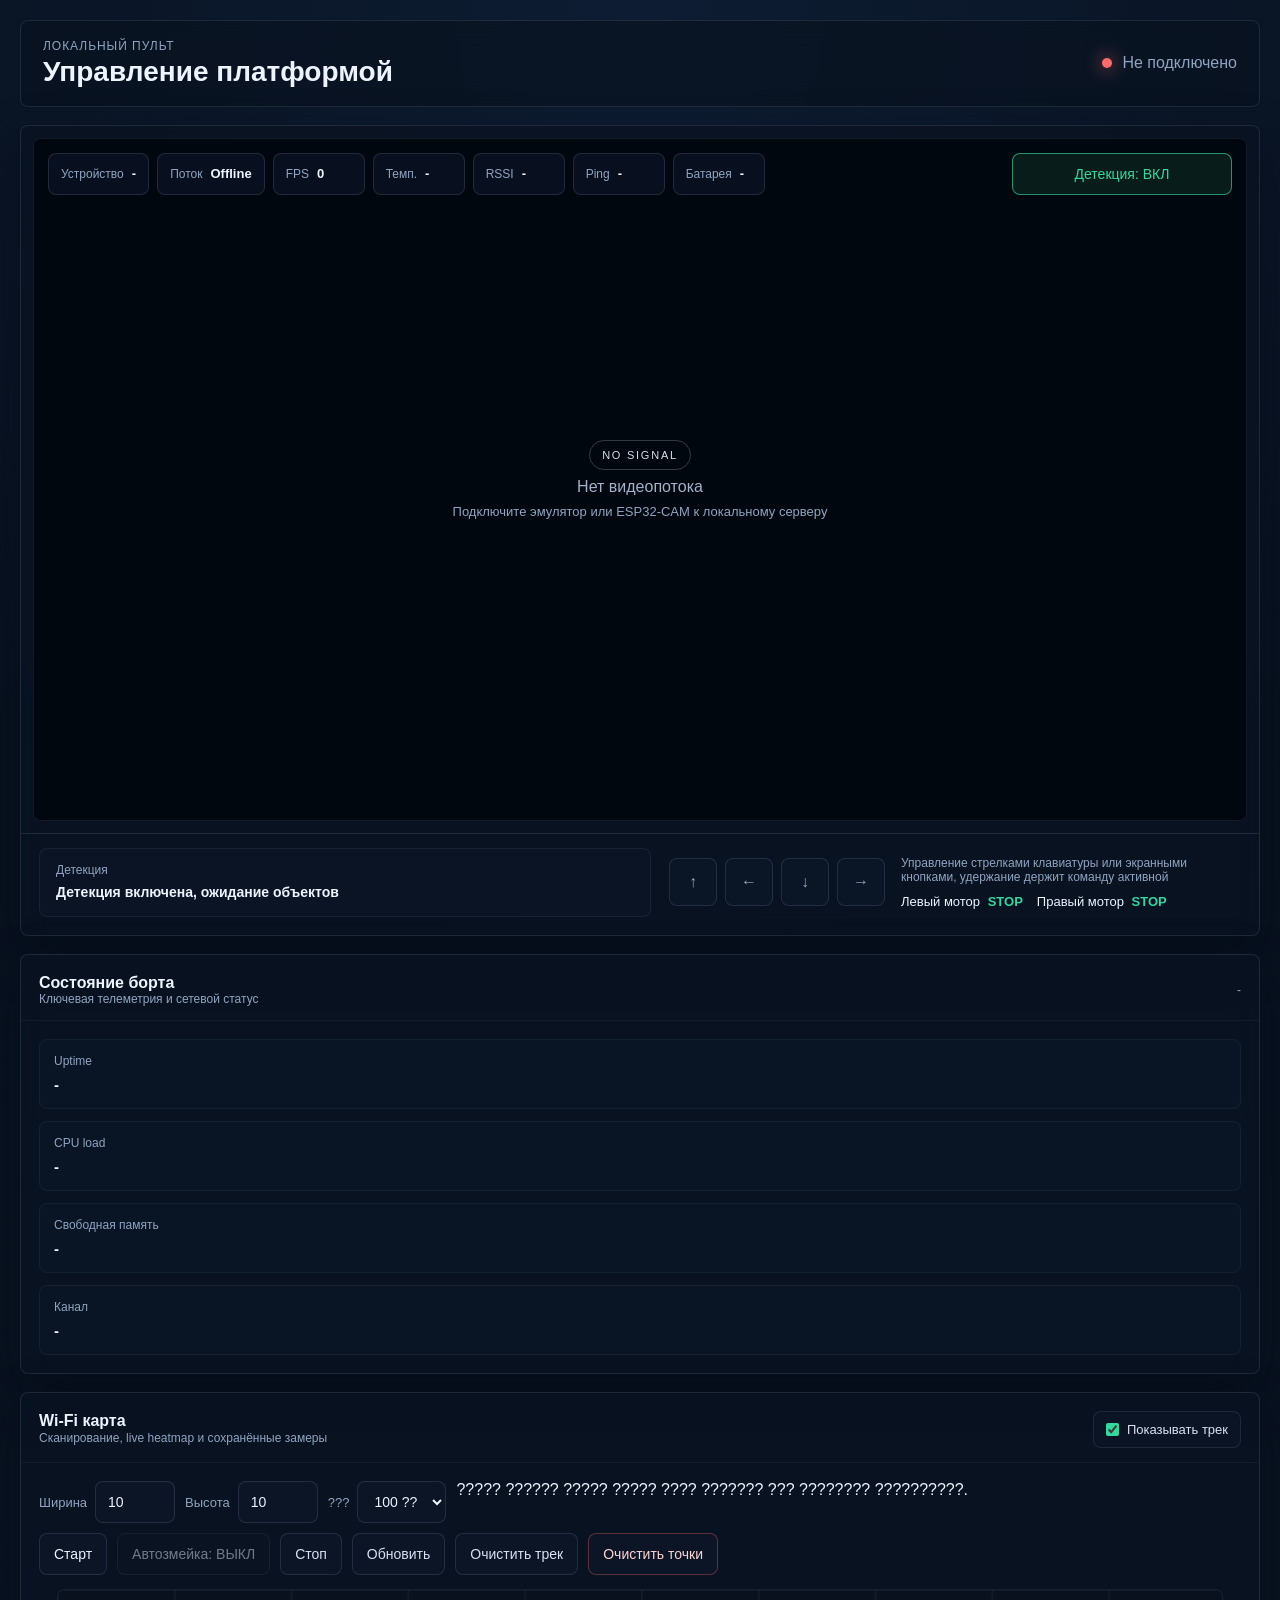
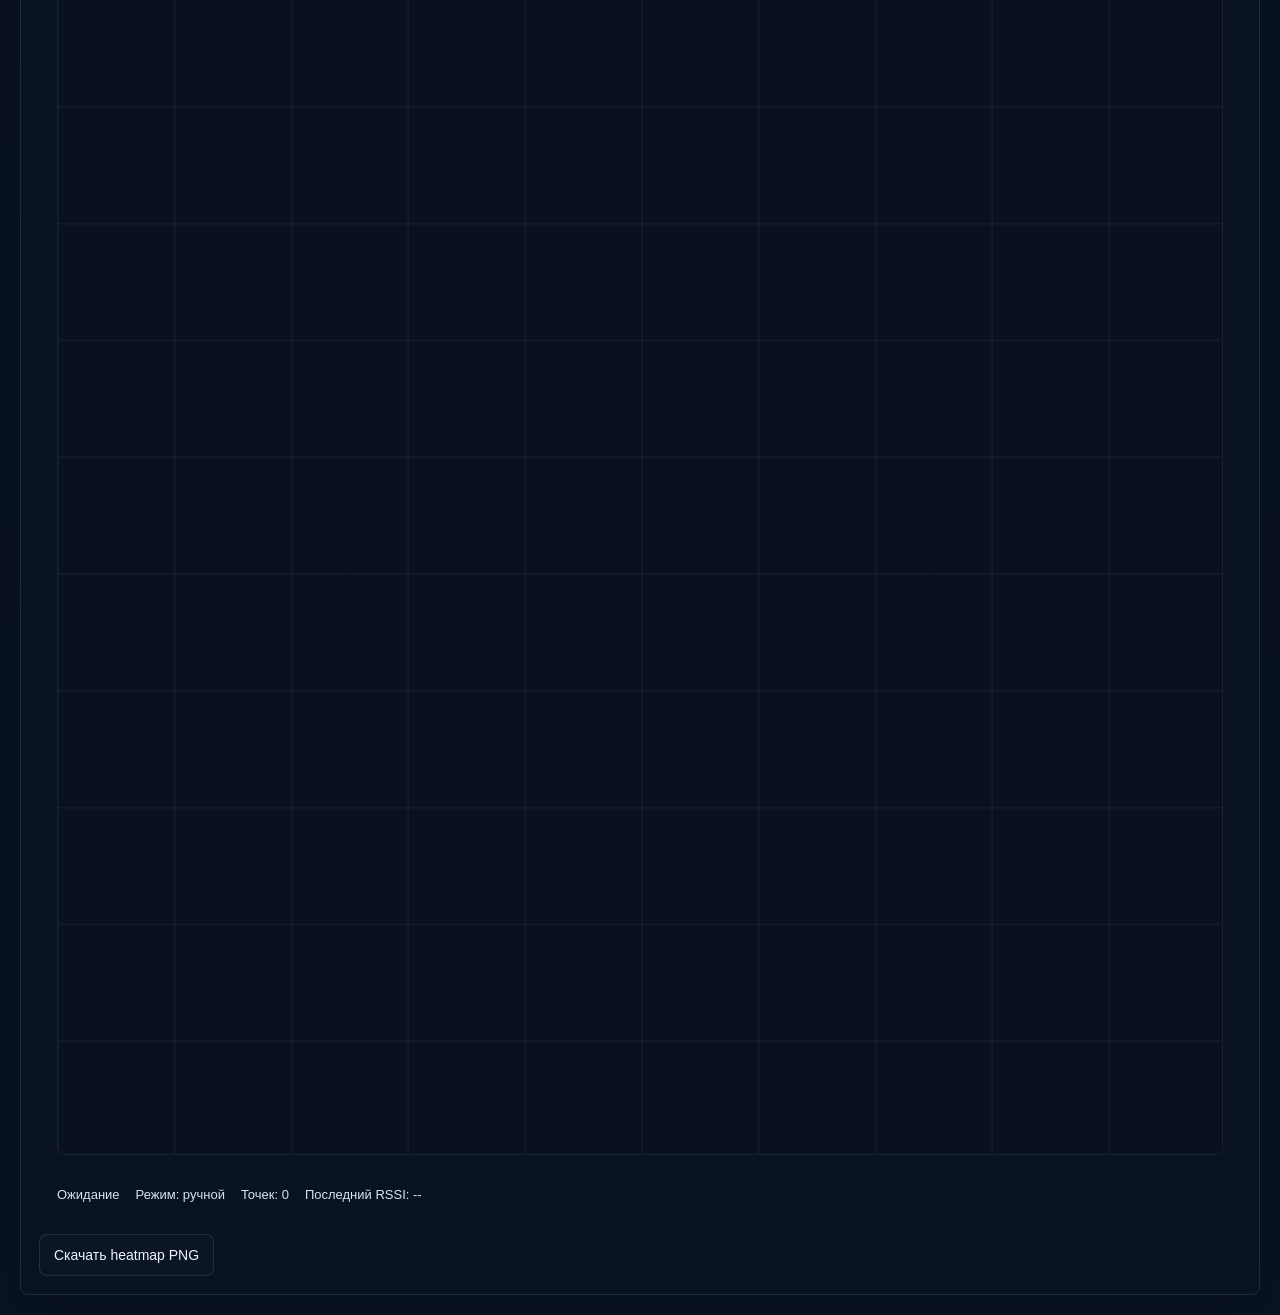
==== static/index.html @ f9275599 "redact wifi map" ====
﻿<!DOCTYPE html>
<html lang="ru">
<head>
    <meta charset="UTF-8">
    <meta name="viewport" content="width=device-width, initial-scale=1.0">
    <title>Управление платформой</title>
    <link rel="stylesheet" href="/static/css/style.css">
</head>
<body>
    <div class="container cockpit-layout">
        <header class="header">
            <div class="header-copy">
                <p class="eyebrow">Локальный пульт</p>
                <h1>Управление платформой</h1>
            </div>
            <div class="connection-status">
                <span id="status-indicator" class="status-dot offline"></span>
                <span id="status-text">Не подключено</span>
            </div>
        </header>

        <main class="dashboard">
            <section class="stage-panel">
                <div class="video-shell">
                    <div class="video-container">
                        <canvas id="video-canvas"></canvas>
                        <canvas id="detection-canvas"></canvas>

                        <div class="video-overlay top-overlay">
                            <div class="telemetry-strip">
                                <div class="telemetry-pill">
                                    <span class="pill-label">Устройство</span>
                                    <strong id="device-id">-</strong>
                                </div>
                                <div class="telemetry-pill">
                                    <span class="pill-label">Поток</span>
                                    <strong id="esp-status">Offline</strong>
                                </div>
                                <div class="telemetry-pill">
                                    <span class="pill-label">FPS</span>
                                    <strong id="fps">0</strong>
                                </div>
                                <div class="telemetry-pill">
                                    <span class="pill-label">Темп.</span>
                                    <strong id="temperature">-</strong>
                                </div>
                                <div class="telemetry-pill">
                                    <span class="pill-label">RSSI</span>
                                    <strong id="wifi-rssi">-</strong>
                                </div>
                                <div class="telemetry-pill">
                                    <span class="pill-label">Ping</span>
                                    <strong id="wifi-ping">-</strong>
                                </div>
                                <div class="telemetry-pill">
                                    <span class="pill-label">Батарея</span>
                                    <strong id="battery-level">-</strong>
                                </div>
                                
                            </div>

                            <div class="overlay-actions">
                                <button id="detection-toggle" class="control-btn control-btn-ghost active" onclick="toggleDetection()">
                                    Детекция: ВКЛ
                                </button>

                                
                            </div>
                        </div>

                        <div id="no-signal" class="no-signal">
                            <div class="no-signal-icon">NO SIGNAL</div>
                            <div>Нет видеопотока</div>
                            <div class="hint">Подключите эмулятор или ESP32-CAM к локальному серверу</div>
                        </div>
                    </div>
                </div>

                <div class="stage-footer">
                    <div class="stage-status">
                        <div class="status-block">
                            <span class="caption">Детекция</span>
                            <strong id="detection-summary">Детекция включена, ожидание объектов</strong>
                        </div>
                        
                    </div>

                    <div class="pilot-strip">
                        <div class="key-cluster" aria-label="Клавиши управления">
                            <button type="button" class="key-chip" data-key="arrowup" data-command="forward" aria-label="Вперёд">↑</button>
                            <button type="button" class="key-chip" data-key="arrowleft" data-command="left-forward" aria-label="Влево">←</button>
                            <button type="button" class="key-chip" data-key="arrowdown" data-command="backward" aria-label="Назад">↓</button>
                            <button type="button" class="key-chip" data-key="arrowright" data-command="right-forward" aria-label="Вправо">→</button>
                        </div>

                        <div class="pilot-meta">
                            <span class="hint-text">Управление стрелками клавиатуры или экранными кнопками, удержание держит команду активной</span>
                            <div class="motor-status-inline">
                                <span>Левый мотор <strong id="motor-left">STOP</strong></span>
                                <span>Правый мотор <strong id="motor-right">STOP</strong></span>
                            </div>
                        </div>
                    </div>
                </div>
            </section>

            <aside class="side-panel">
                <section class="info-card">
                    <div class="panel-header">
                        <div>
                            <h2>Состояние борта</h2>
                            <p class="panel-note">Ключевая телеметрия и сетевой статус</p>
                        </div>
                        <span class="stamp" id="created-at">-</span>
                    </div>

                    <div class="detail-grid">
                        <div class="detail-card">
                            <span class="detail-label">Uptime</span>
                            <strong id="uptime">-</strong>
                        </div>
                        <div class="detail-card">
                            <span class="detail-label">CPU load</span>
                            <strong id="cpu-load">-</strong>
                        </div>
                        <div class="detail-card">
                            <span class="detail-label">Свободная память</span>
                            <strong id="free-heap">-</strong>
                        </div>
                        <div class="detail-card">
                            <span class="detail-label">Канал</span>
                            <strong id="link-quality-copy">-</strong>
                        </div>
                    </div>
                </section>

                <section class="info-card wifi-card">
                    <div class="panel-header panel-header-stack">
                        <div>
                            <h2>Wi-Fi карта</h2>
                            <p class="panel-note">Сканирование, live heatmap и сохранённые замеры</p>
                        </div>
                        <label class="checkbox-chip">
                            <input type="checkbox" id="show-track-checkbox" checked>
                            <span>Показывать трек</span>
                        </label>
                    </div>

                    <div class="scan-toolbar">
                        <div class="toolbar-group">
                            <label>Ширина
                                <input type="number" id="scan-width" value="10" min="5" max="20">
                            </label>
                            <label>Высота
                                <input type="number" id="scan-height" value="10" min="5" max="20">
                            </label>
                            <label>???
                                <select id="scan-step" class="select-control compact-select">
                                    <option value="50">50 ??</option>
                                    <option value="100" selected>100 ??</option>
                                    <option value="150">150 ??</option>
                                    <option value="200">200 ??</option>
                                </select>
                            </label>
                            <div class="toolbar-hint">????? ?????? ????? ????? ???? ??????? ??? ???????? ??????????.</div>
                        <div class="toolbar-actions">
                            <button id="start-scan-btn" class="control-btn">Старт</button>
                            <button id="toggle-scan-autopilot-btn" class="control-btn control-btn-secondary">AUTO: OFF</button>
                            <button id="stop-scan-btn" class="control-btn control-btn-secondary">Стоп</button>
                            <button id="refresh-map-btn" class="control-btn control-btn-secondary">Обновить</button>
                            <button id="clear-track-btn" class="control-btn control-btn-secondary">Очистить трек</button>
                            <button id="clear-data-btn" class="control-btn control-btn-danger">Очистить точки</button>
                        </div>
                    </div>

                    <div class="heatmap-frame">
                        <canvas id="heatmap-canvas"></canvas>
                    </div>

                    <div class="scan-status">
                        <span id="scan-status-text">Ожидание</span>
                        <span id="scan-mode-text">Режим: ручной</span>
                        <span id="measurement-count">Точек: 0</span>
                        <span id="last-measurement">Последний RSSI: --</span>
                    </div>

                    <div class="download-row">
                        <button id="download-heatmap-btn" class="control-btn">Скачать heatmap PNG</button>
                    </div>
                </section>
            </aside>
        </main>
    </div>

    <script src="/static/js/app.js"></script>
</body>
</html>
---- static/css/style.css ----
﻿* {
    box-sizing: border-box;
    margin: 0;
    padding: 0;
}

:root {
    color-scheme: dark;
    --bg: #08111f;
    --panel: #0f1b2d;
    --panel-soft: rgba(15, 27, 45, 0.92);
    --panel-border: rgba(142, 163, 194, 0.16);
    --panel-strong: rgba(8, 16, 28, 0.92);
    --text: #edf3ff;
    --muted: #90a4c2;
    --accent: #35d7a0;
    --accent-soft: rgba(53, 215, 160, 0.16);
    --accent-strong: #1fb985;
    --warning: #ffb454;
    --danger: #ff6b6b;
    --shadow: 0 20px 50px rgba(3, 8, 18, 0.42);
}

body {
    min-height: 100vh;
    background:
        radial-gradient(circle at top, rgba(28, 62, 108, 0.25), transparent 32%),
        linear-gradient(180deg, #08111f 0%, #0a1422 100%);
    color: var(--text);
    font-family: Inter, Segoe UI, Roboto, Arial, sans-serif;
}

.container {
    width: min(1800px, 100%);
    margin: 0 auto;
    padding: 20px;
}

.cockpit-layout {
    display: flex;
    flex-direction: column;
    gap: 18px;
    min-height: 100vh;
}

.header {
    display: flex;
    align-items: center;
    justify-content: space-between;
    gap: 16px;
    padding: 18px 22px;
    background: rgba(9, 18, 33, 0.72);
    border: 1px solid var(--panel-border);
    border-radius: 8px;
    backdrop-filter: blur(12px);
}

.header-copy {
    display: flex;
    flex-direction: column;
    gap: 4px;
}

.eyebrow {
    font-size: 12px;
    letter-spacing: 0.08em;
    text-transform: uppercase;
    color: var(--muted);
}

.header h1 {
    font-size: 28px;
    line-height: 1.1;
    font-weight: 700;
}

.connection-status {
    display: flex;
    align-items: center;
    gap: 10px;
    color: var(--muted);
    white-space: nowrap;
}

.status-dot {
    width: 10px;
    height: 10px;
    border-radius: 999px;
    flex: 0 0 auto;
    box-shadow: 0 0 18px currentColor;
}

.status-dot.online {
    background: var(--accent);
    color: var(--accent);
}

.status-dot.offline {
    background: var(--danger);
    color: var(--danger);
}

.dashboard {
    display: grid;
    grid-template-columns: minmax(0, 1.8fr) minmax(360px, 460px);
    gap: 18px;
    flex: 1;
    min-height: 0;
}

.stage-panel,
.info-card {
    background: rgba(9, 18, 33, 0.78);
    border: 1px solid var(--panel-border);
    border-radius: 8px;
    box-shadow: var(--shadow);
    backdrop-filter: blur(10px);
}

.stage-panel {
    display: flex;
    flex-direction: column;
    overflow: hidden;
    min-height: 0;
}

.video-shell {
    padding: 12px;
    min-height: 0;
}

.video-container {
    position: relative;
    width: 100%;
    aspect-ratio: 16 / 9;
    min-height: 420px;
    border-radius: 8px;
    overflow: hidden;
    background: #02070f;
    border: 1px solid rgba(142, 163, 194, 0.12);
}

#video-canvas,
#detection-canvas {
    position: absolute;
    inset: 0;
    width: 100%;
    height: 100%;
    display: block;
}

#video-canvas {
    z-index: 1;
}

#detection-canvas {
    z-index: 2;
    pointer-events: none;
}

.video-overlay {
    position: absolute;
    inset: 0;
    z-index: 4;
    pointer-events: none;
}

.top-overlay {
    top: 0;
}

.telemetry-strip {
    position: absolute;
    top: 14px;
    left: 14px;
    right: min(170px, 16vw);
    display: flex;
    flex-wrap: wrap;
    gap: 8px;
    align-items: flex-start;
}

.telemetry-pill {
    display: inline-flex;
    align-items: center;
    gap: 8px;
    padding: 10px 12px;
    border-radius: 8px;
    background: rgba(9, 18, 33, 0.92);
    border: 1px solid rgba(142, 163, 194, 0.18);
    backdrop-filter: blur(10px);
    min-height: 42px;
    min-width: 92px;
}

.pill-label {
    font-size: 12px;
    color: var(--muted);
}

.telemetry-pill strong {
    font-size: 13px;
    line-height: 1;
}

 .overlay-actions {
    position: absolute;
    top: 14px;
    right: 14px;
    display: flex;
    flex-direction: column;
    align-items: stretch;
    gap: 8px;
    width: min(220px, 22vw);
    pointer-events: auto;
}

.control-btn,
.select-control,
input[type="text"],
input[type="number"] {
    min-height: 42px;
    border-radius: 8px;
    border: 1px solid rgba(142, 163, 194, 0.18);
    background: rgba(12, 23, 39, 0.94);
    color: var(--text);
    font-size: 14px;
    outline: none;
}

.control-btn {
    display: inline-flex;
    align-items: center;
    justify-content: center;
    padding: 0 14px;
    cursor: pointer;
    transition: background 0.18s ease, border-color 0.18s ease, color 0.18s ease, transform 0.18s ease;
}

.control-btn:hover,
.select-control:hover,
input[type="text"]:hover,
input[type="number"]:hover {
    border-color: rgba(142, 163, 194, 0.34);
}

.control-btn:hover {
    transform: translateY(-1px);
}

.control-btn:disabled {
    opacity: 0.5;
    cursor: not-allowed;
    transform: none;
}

.control-btn-ghost {
    background: rgba(7, 14, 27, 0.78);
}

.control-btn.active,
.control-btn:not(.control-btn-secondary):not(.control-btn-danger).is-active {
    border-color: rgba(53, 215, 160, 0.64);
    color: var(--accent);
    background: rgba(11, 36, 30, 0.78);
}

.control-btn-secondary {
    color: #d6e1f5;
}

.control-btn-danger {
    color: #ffd3d3;
    border-color: rgba(255, 107, 107, 0.32);
}

.select-control,
input[type="text"],
input[type="number"] {
    width: 100%;
    padding: 0 12px;
}

.compact-select {
    min-width: 110px;
}

.no-signal {
    position: absolute;
    inset: 0;
    z-index: 3;
    display: flex;
    flex-direction: column;
    align-items: center;
    justify-content: center;
    gap: 8px;
    color: #a4b1c9;
    text-align: center;
    background: rgba(2, 7, 15, 0.35);
}

.no-signal-icon {
    padding: 8px 12px;
    border-radius: 999px;
    border: 1px solid rgba(164, 177, 201, 0.3);
    color: #d8e0ef;
    font-size: 11px;
    letter-spacing: 0.16em;
}

.hint {
    color: var(--muted);
    font-size: 13px;
}

.stage-footer {
    display: grid;
    grid-template-columns: minmax(0, 1fr) auto;
    gap: 18px;
    padding: 14px 18px 18px;
    border-top: 1px solid var(--panel-border);
}

.stage-status {
    display: grid;
    grid-template-columns: minmax(0, 1fr);
    gap: 12px;
}

.status-block {
    padding: 14px 16px;
    border-radius: 8px;
    background: rgba(12, 23, 39, 0.78);
    border: 1px solid rgba(142, 163, 194, 0.1);
}

.caption {
    display: block;
    margin-bottom: 6px;
    font-size: 12px;
    color: var(--muted);
}

.status-block strong {
    font-size: 14px;
    line-height: 1.4;
}

.pilot-strip {
    display: flex;
    align-items: center;
    gap: 16px;
}

.key-cluster {
    display: grid;
    grid-template-columns: repeat(4, 48px);
    gap: 8px;
}

.key-chip {
    display: grid;
    place-items: center;
    width: 48px;
    height: 48px;
    padding: 0;
    border-radius: 8px;
    background: rgba(12, 23, 39, 0.88);
    border: 1px solid rgba(142, 163, 194, 0.18);
    color: var(--muted);
    font-size: 16px;
    font-weight: 700;
    cursor: pointer;
    appearance: none;
    transition: border-color 0.18s ease, color 0.18s ease, background 0.18s ease, transform 0.18s ease;
}

.key-chip.active {
    color: var(--text);
    border-color: rgba(53, 215, 160, 0.64);
    background: rgba(11, 36, 30, 0.88);
    transform: translateY(-1px);
}

.pilot-meta {
    display: flex;
    flex-direction: column;
    gap: 10px;
    max-width: 340px;
}

.hint-text,
.panel-note,
.stamp {
    font-size: 12px;
    color: var(--muted);
}

.motor-status-inline {
    display: flex;
    flex-wrap: wrap;
    gap: 14px;
    font-size: 13px;
}

.motor-status-inline strong {
    margin-left: 4px;
    color: var(--accent);
}

.motor-status-inline strong.active {
    color: #79b8ff;
}

.side-panel {
    display: flex;
    flex-direction: column;
    gap: 18px;
    min-height: 0;
}

.info-card {
    display: flex;
    flex-direction: column;
    overflow: hidden;
}

.panel-header {
    display: flex;
    align-items: center;
    justify-content: space-between;
    gap: 12px;
    padding: 18px 18px 14px;
    border-bottom: 1px solid rgba(142, 163, 194, 0.08);
}

.panel-header h2 {
    font-size: 16px;
    line-height: 1.2;
}

.panel-header-stack {
    align-items: flex-start;
}

.detail-grid {
    display: grid;
    grid-template-columns: minmax(0, 1fr);
    gap: 12px;
    padding: 18px;
}

.detail-card {
    padding: 14px;
    border-radius: 8px;
    background: rgba(12, 23, 39, 0.72);
    border: 1px solid rgba(142, 163, 194, 0.08);
}

.detail-label {
    display: block;
    margin-bottom: 8px;
    font-size: 12px;
    color: var(--muted);
}

.detail-card strong {
    font-size: 15px;
}

.checkbox-chip {
    display: inline-flex;
    align-items: center;
    gap: 8px;
    padding: 10px 12px;
    border-radius: 8px;
    background: rgba(12, 23, 39, 0.78);
    border: 1px solid rgba(142, 163, 194, 0.14);
    color: #d9e3f5;
    font-size: 13px;
}

.checkbox-chip input {
    accent-color: var(--accent);
}

.wifi-card {
    flex: 1;
}

.scan-toolbar {
    display: flex;
    flex-direction: column;
    gap: 14px;
    padding: 18px;
}

.toolbar-group,
.toolbar-actions,
.download-row {
    display: flex;
    flex-wrap: wrap;
    gap: 10px;
}

.toolbar-group label {
    display: flex;
    align-items: center;
    gap: 8px;
    color: var(--muted);
    font-size: 13px;
}

.toolbar-group input,
.toolbar-group .select-control {
    width: auto;
    min-width: 80px;
}

.heatmap-frame {
    padding: 0 18px 18px;
}

.heatmap-frame canvas {
    display: block;
    width: 100%;
    aspect-ratio: 1 / 1;
    border-radius: 8px;
    border: 1px solid rgba(142, 163, 194, 0.16);
    background: rgba(4, 10, 18, 0.92);
}

.scan-status {
    display: flex;
    flex-wrap: wrap;
    gap: 10px 16px;
    padding: 0 18px 18px;
    color: #d9e3f5;
    font-size: 13px;
}

.status-badge {
    display: inline-flex;
    align-items: center;
    justify-content: center;
    min-width: 92px;
    min-height: 30px;
    padding: 0 10px;
    border-radius: 999px;
    font-size: 12px;
    font-weight: 700;
}

.status-badge.online {
    background: rgba(53, 215, 160, 0.16);
    color: var(--accent);
}

.status-badge.offline {
    background: rgba(255, 107, 107, 0.16);
    color: #ffb7b7;
}

.nav-links a {
    color: var(--accent);
    text-decoration: none;
}

@media (max-width: 1400px) {
    .dashboard {
        grid-template-columns: 1fr;
    }

    .side-panel {
        display: grid;
        grid-template-columns: minmax(0, 1fr);
        align-items: start;
    }
}

@media (max-width: 980px) {
    .container {
        padding: 14px;
    }

    .header {
        flex-direction: column;
        align-items: flex-start;
    }

    .video-container {
        min-height: 320px;
    }

    .telemetry-strip {
        right: 14px;
        top: 10px;
    }

    .overlay-actions {
        top: auto;
        right: 10px;
        bottom: 10px;
        width: min(280px, calc(100% - 20px));
    }

    .stage-footer {
        grid-template-columns: 1fr;
    }

    .stage-status,
    .detail-grid,
    .side-panel {
        grid-template-columns: 1fr;
    }

    .pilot-strip {
        flex-direction: column;
        align-items: flex-start;
    }
}

@media (max-width: 720px) {
    .header h1 {
        font-size: 24px;
    }

    .telemetry-strip {
        position: static;
        padding-right: 0;
        margin-right: 0;
    }

    .overlay-actions {
        position: static;
        width: 100%;
        margin-top: 12px;
    }

    .video-overlay {
        padding: 10px;
        display: flex;
        flex-direction: column;
        gap: 10px;
    }

    .telemetry-pill {
        width: calc(50% - 4px);
        justify-content: space-between;
    }

    .key-cluster {
        grid-template-columns: repeat(4, 44px);
    }

    .key-chip {
        width: 44px;
        height: 44px;
    }
}
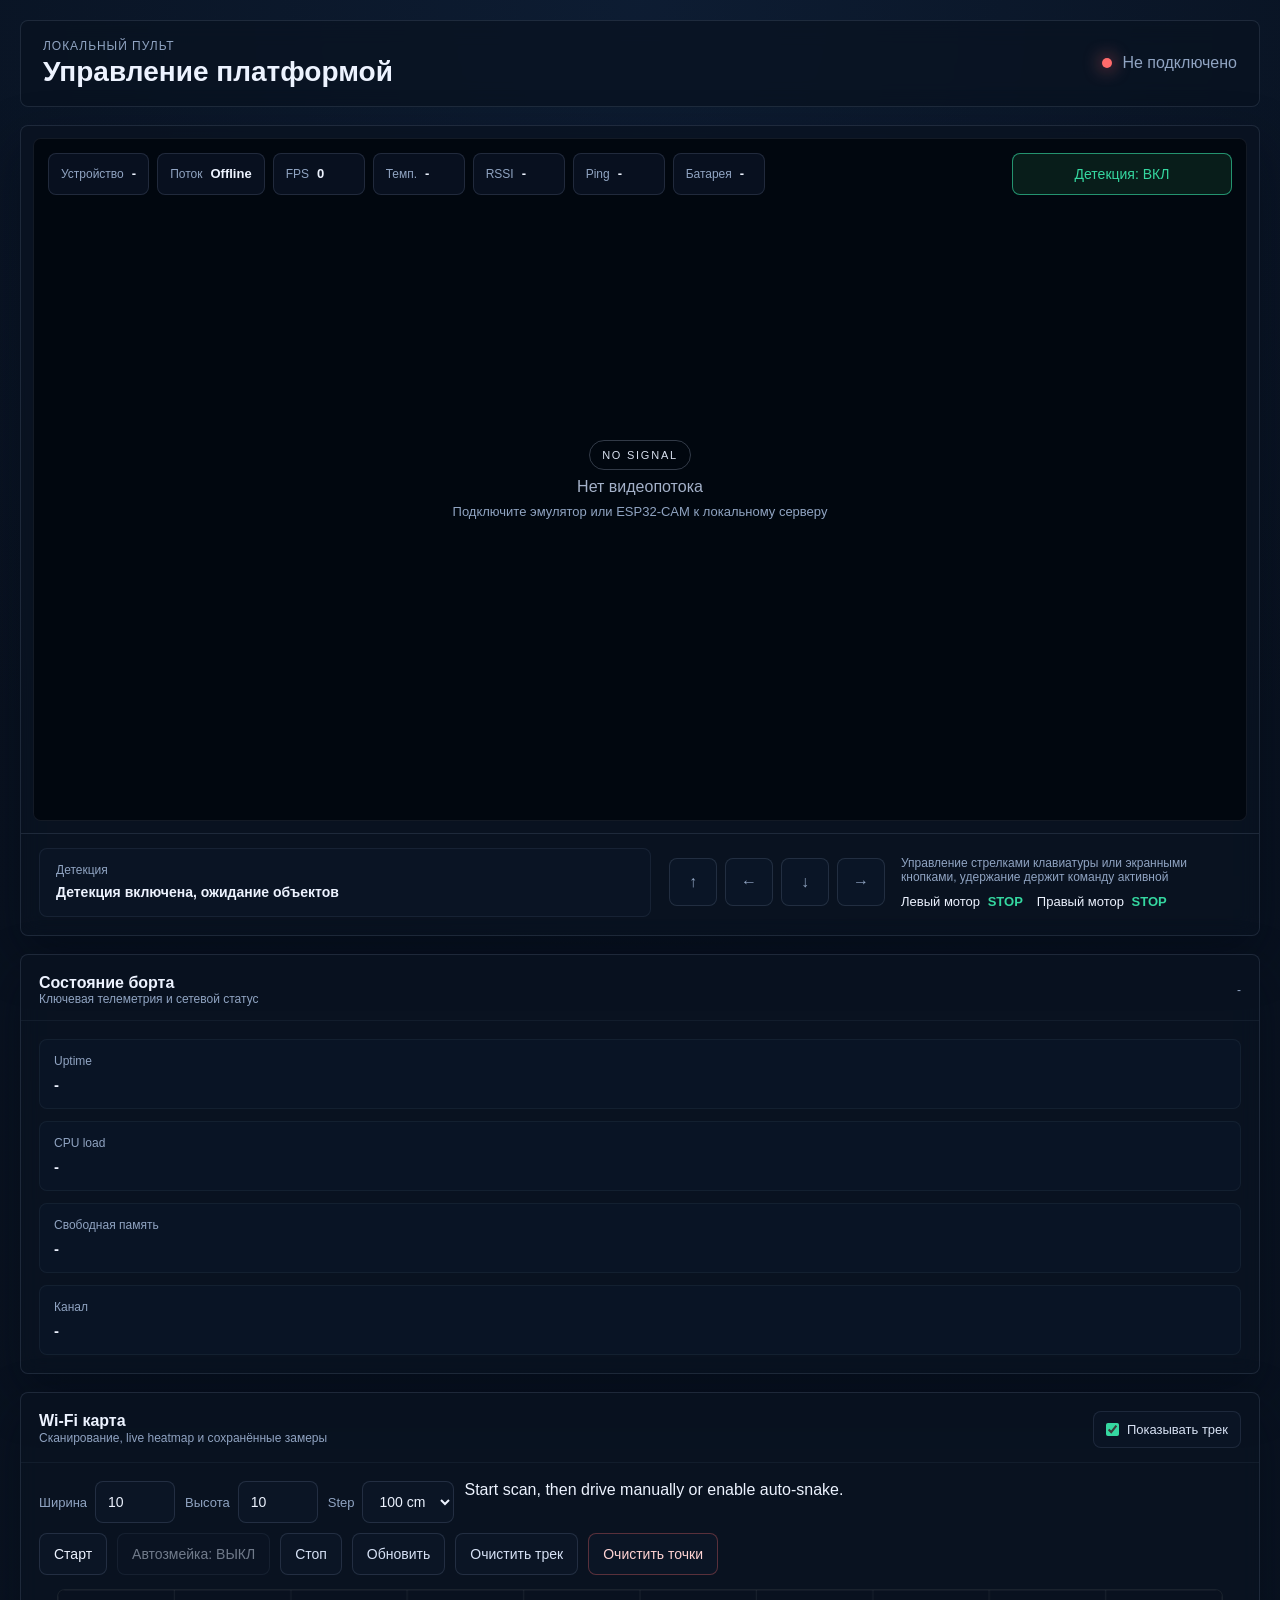
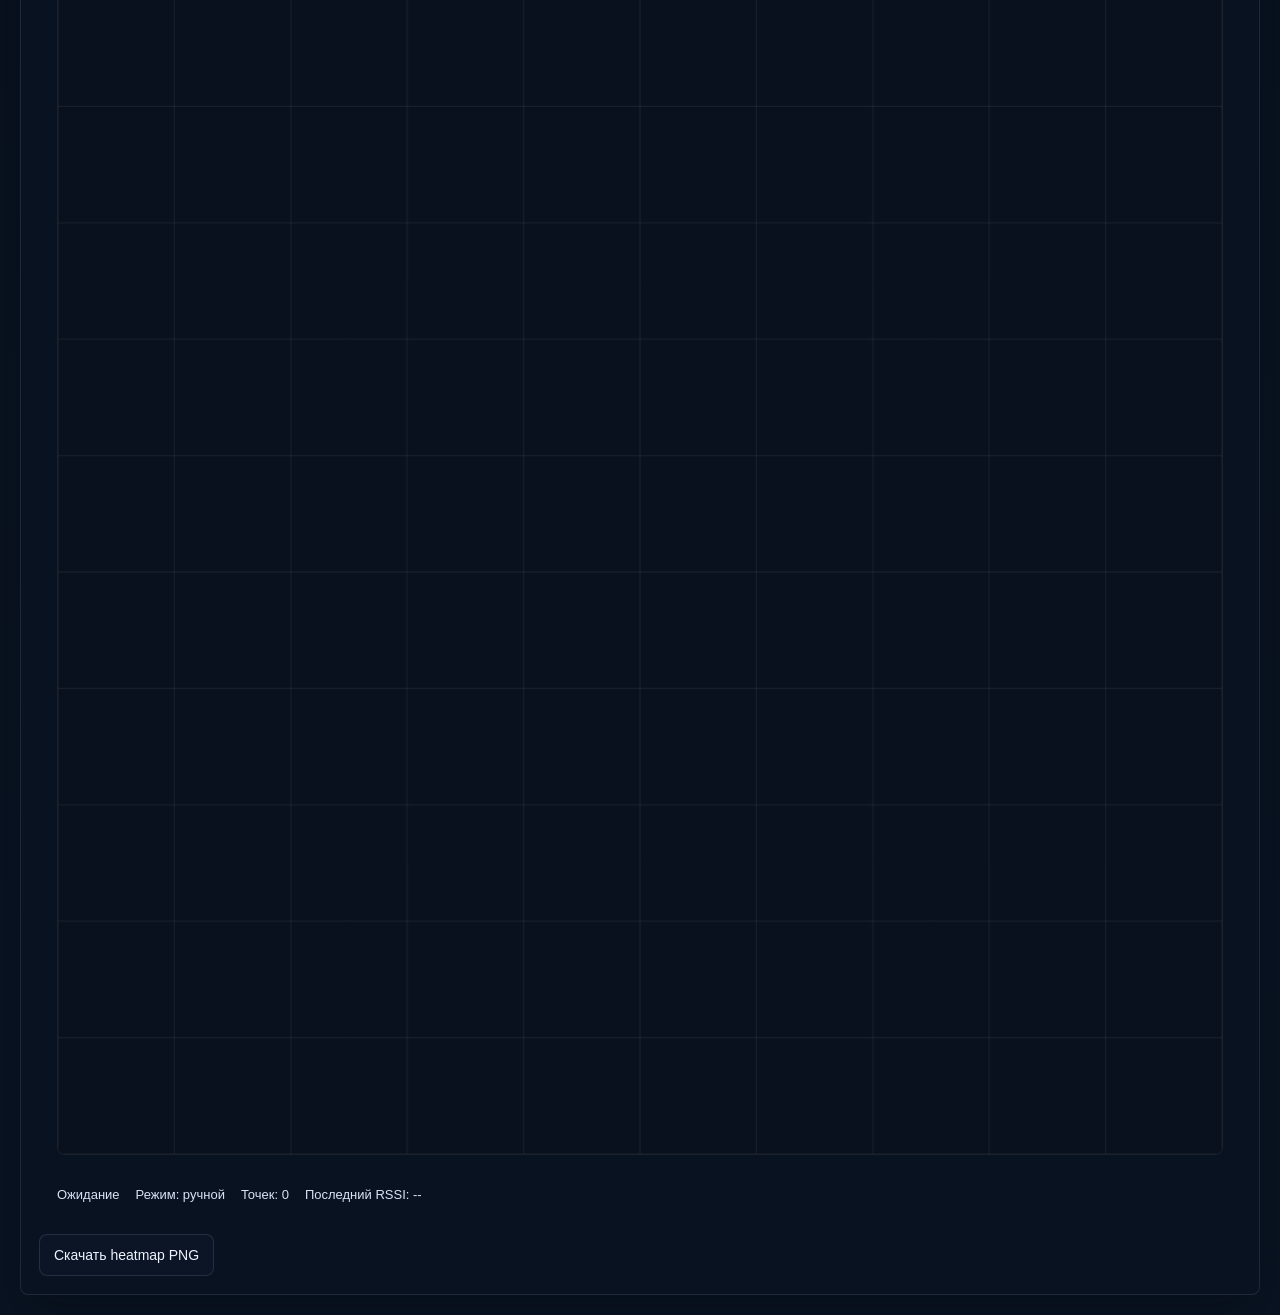
==== commit 918de5dc: "redact track on wifi map" ====
--- a/static/index.html
+++ b/static/index.html
@@ -154,15 +154,15 @@
                             <label>Высота
                                 <input type="number" id="scan-height" value="10" min="5" max="20">
                             </label>
-                            <label>???
+                            <label>Step
                                 <select id="scan-step" class="select-control compact-select">
-                                    <option value="50">50 ??</option>
-                                    <option value="100" selected>100 ??</option>
-                                    <option value="150">150 ??</option>
-                                    <option value="200">200 ??</option>
+                                    <option value="50">50 cm</option>
+                                    <option value="100" selected>100 cm</option>
+                                    <option value="150">150 cm</option>
+                                    <option value="200">200 cm</option>
                                 </select>
                             </label>
-                            <div class="toolbar-hint">????? ?????? ????? ????? ???? ??????? ??? ???????? ??????????.</div>
+                            <div class="toolbar-hint">Start scan, then drive manually or enable auto-snake.</div>
                         <div class="toolbar-actions">
                             <button id="start-scan-btn" class="control-btn">Старт</button>
                             <button id="toggle-scan-autopilot-btn" class="control-btn control-btn-secondary">AUTO: OFF</button>
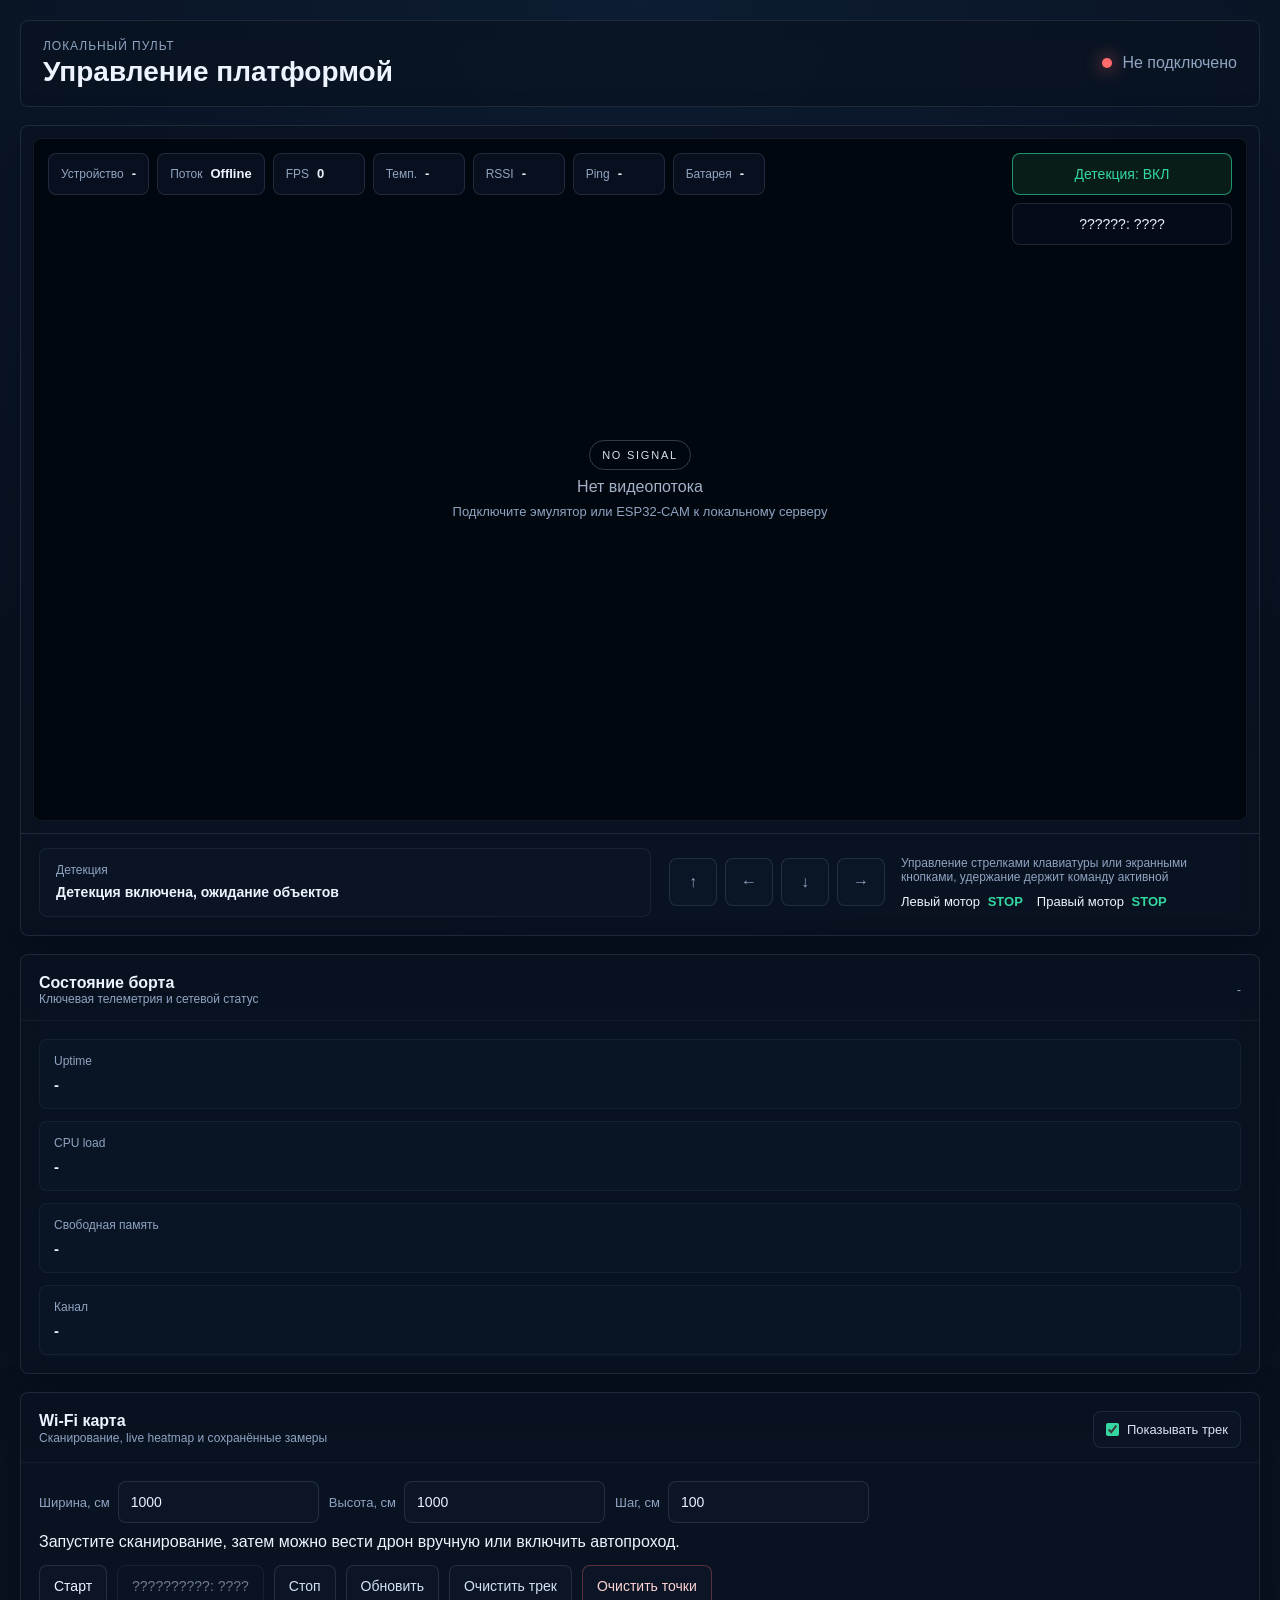
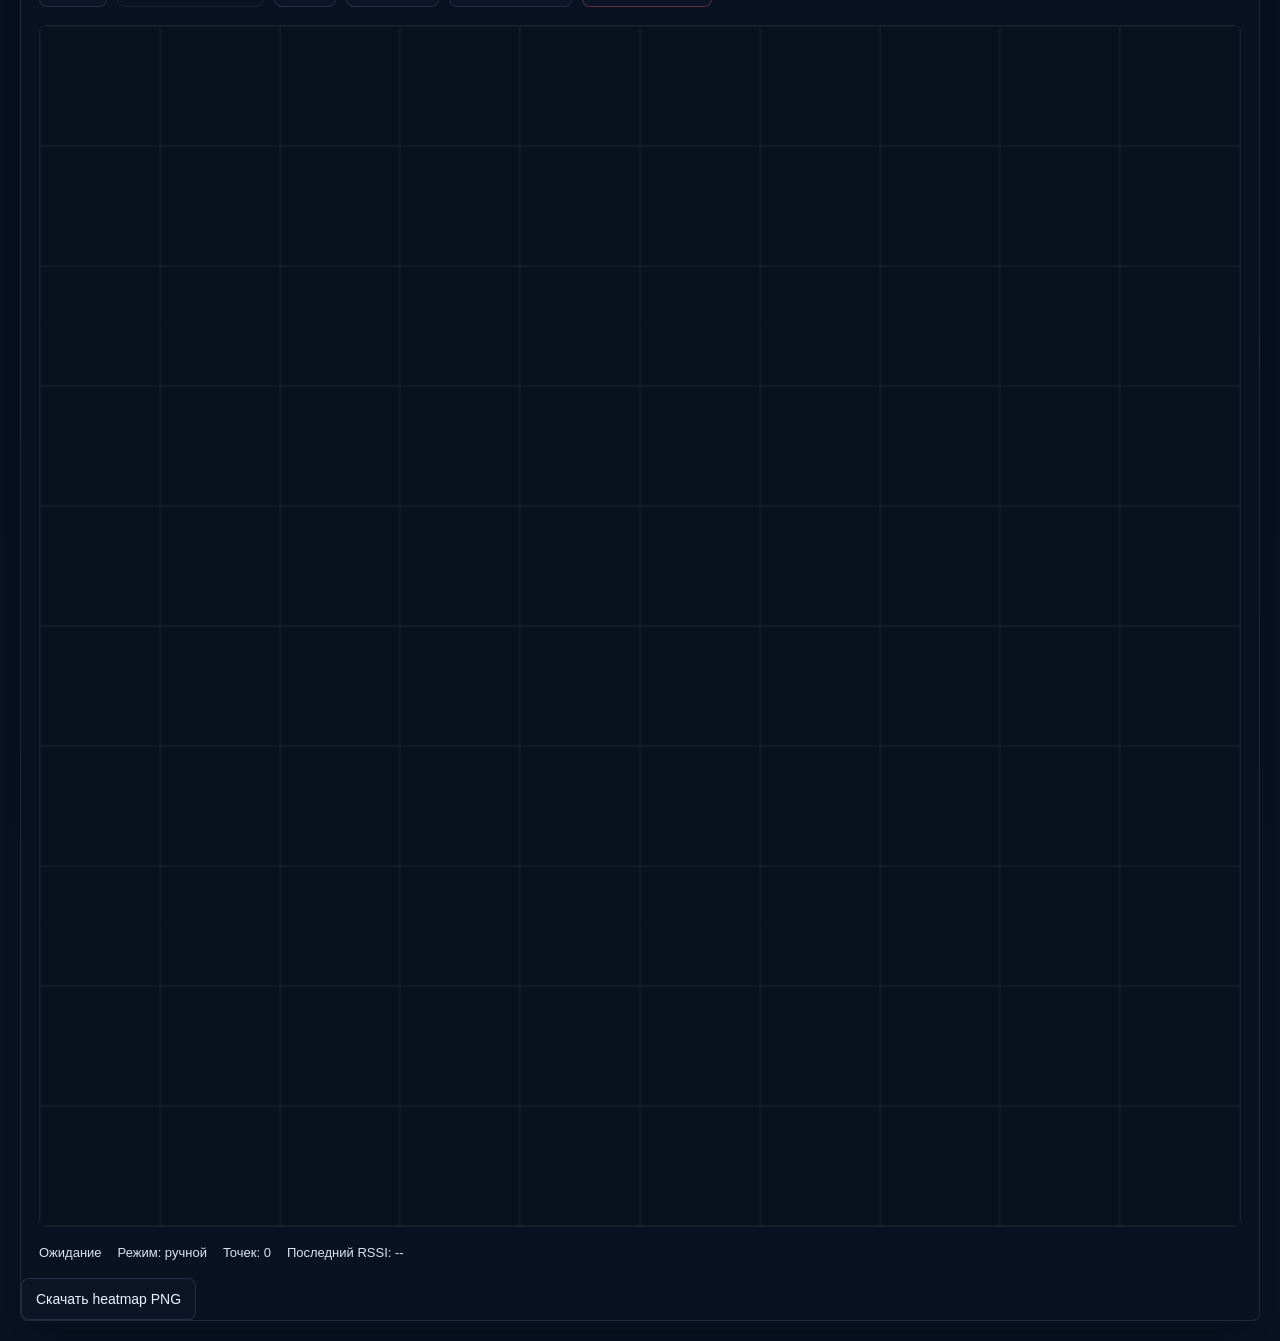
==== commit 0ec59ea3: "Adding a flashlight and editing the heat map" ====
--- a/static/index.html
+++ b/static/index.html
@@ -61,10 +61,11 @@
 
                             <div class="overlay-actions">
                                 <button id="detection-toggle" class="control-btn control-btn-ghost active" onclick="toggleDetection()">
-                                    Детекция: ВКЛ
+                                    ????????: ???
                                 </button>
-
-                                
+                                <button id="flashlight-toggle" class="control-btn control-btn-ghost" onclick="toggleFlashlight()">
+                                    ??????: ????
+                                </button>
                             </div>
                         </div>
 
@@ -148,24 +149,21 @@
 
                     <div class="scan-toolbar">
                         <div class="toolbar-group">
-                            <label>Ширина
-                                <input type="number" id="scan-width" value="10" min="5" max="20">
+                            <label>Ширина, см
+                                <input type="number" id="scan-width" value="1000" min="100" step="10">
                             </label>
-                            <label>Высота
-                                <input type="number" id="scan-height" value="10" min="5" max="20">
+                            <label>Высота, см
+                                <input type="number" id="scan-height" value="1000" min="100" step="10">
                             </label>
-                            <label>Step
-                                <select id="scan-step" class="select-control compact-select">
-                                    <option value="50">50 cm</option>
-                                    <option value="100" selected>100 cm</option>
-                                    <option value="150">150 cm</option>
-                                    <option value="200">200 cm</option>
-                                </select>
+                            <label>Шаг, см
+                                <input type="number" id="scan-step" value="100" min="10" step="10">
                             </label>
-                            <div class="toolbar-hint">Start scan, then drive manually or enable auto-snake.</div>
+                            <div class="toolbar-hint">Запустите сканирование, затем можно вести дрон вручную или включить автопроход.</div>
+                        </div>
+
                         <div class="toolbar-actions">
                             <button id="start-scan-btn" class="control-btn">Старт</button>
-                            <button id="toggle-scan-autopilot-btn" class="control-btn control-btn-secondary">AUTO: OFF</button>
+                            <button id="toggle-scan-autopilot-btn" class="control-btn control-btn-secondary">Автопроход: ВЫКЛ</button>
                             <button id="stop-scan-btn" class="control-btn control-btn-secondary">Стоп</button>
                             <button id="refresh-map-btn" class="control-btn control-btn-secondary">Обновить</button>
                             <button id="clear-track-btn" class="control-btn control-btn-secondary">Очистить трек</button>
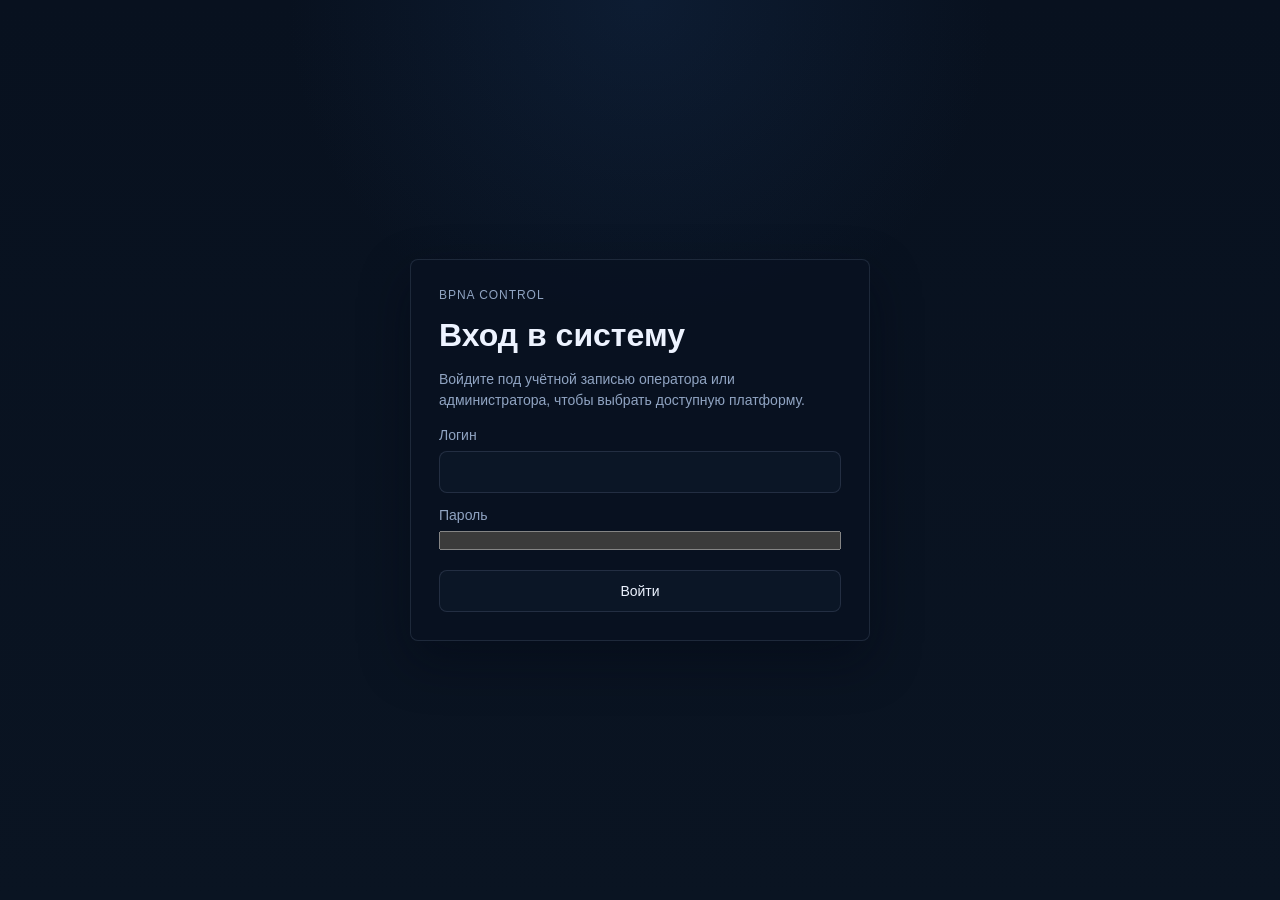
==== commit cdc74e22: "add multiplatform last" ====
--- a/static/index.html
+++ b/static/index.html
@@ -1,4 +1,4 @@
-﻿<!DOCTYPE html>
+<!DOCTYPE html>
 <html lang="ru">
 <head>
     <meta charset="UTF-8">
@@ -7,187 +7,240 @@
     <link rel="stylesheet" href="/static/css/style.css">
 </head>
 <body>
-    <div class="container cockpit-layout">
-        <header class="header">
-            <div class="header-copy">
-                <p class="eyebrow">Локальный пульт</p>
-                <h1>Управление платформой</h1>
-            </div>
-            <div class="connection-status">
-                <span id="status-indicator" class="status-dot offline"></span>
-                <span id="status-text">Не подключено</span>
-            </div>
-        </header>
-
-        <main class="dashboard">
-            <section class="stage-panel">
-                <div class="video-shell">
-                    <div class="video-container">
-                        <canvas id="video-canvas"></canvas>
-                        <canvas id="detection-canvas"></canvas>
-
-                        <div class="video-overlay top-overlay">
-                            <div class="telemetry-strip">
-                                <div class="telemetry-pill">
-                                    <span class="pill-label">Устройство</span>
-                                    <strong id="device-id">-</strong>
+    <div id="auth-screen" class="auth-shell">
+        <div class="auth-card">
+            <p class="eyebrow">BPNA Control</p>
+            <h1>Вход в систему</h1>
+            <p class="auth-note">Войдите под учётной записью оператора или администратора, чтобы выбрать доступную платформу.</p>
+
+            <form id="login-form" class="auth-form">
+                <label>
+                    <span>Логин</span>
+                    <input id="login-username" type="text" autocomplete="username" required>
+                </label>
+                <label>
+                    <span>Пароль</span>
+                    <input id="login-password" type="password" autocomplete="current-password" required>
+                </label>
+                <button id="login-submit" type="submit" class="control-btn auth-submit">Войти</button>
+                <p id="login-error" class="auth-error hidden"></p>
+            </form>
+        </div>
+    </div>
+
+    <div id="app-shell" class="hidden">
+        <div class="container cockpit-layout">
+            <header class="header">
+                <div class="header-copy">
+                    <p class="eyebrow">Локальный пульт</p>
+                    <h1>Управление платформой</h1>
+                </div>
+
+                <div class="header-actions">
+                    <div class="active-device-chip">
+                        <span class="chip-label">Активная платформа</span>
+                        <strong id="active-device-name">Не выбрана</strong>
+                        <span id="active-device-status" class="chip-status offline">offline</span>
+                    </div>
+
+                    <div class="user-chip">
+                        <span id="current-user-name">-</span>
+                        <span id="current-user-role">-</span>
+                    </div>
+
+                    <button id="open-device-list-btn" class="control-btn control-btn-secondary">Список дронов</button>
+                    <button id="release-device-btn" class="control-btn control-btn-secondary" disabled>Освободить дрон</button>
+                    <button id="logout-btn" class="control-btn control-btn-danger">Выйти</button>
+
+                    <div class="connection-status">
+                        <span id="status-indicator" class="status-dot offline"></span>
+                        <span id="status-text">Не подключено</span>
+                    </div>
+                </div>
+            </header>
+
+            <section id="device-selection-screen" class="info-card device-selection-screen hidden">
+                <div class="panel-header panel-header-stack panel-header-device-list">
+                    <div>
+                        <h2>Список платформ</h2>
+                        <p class="panel-note">Выберите платформу для просмотра или возьмите свободную платформу под управление.</p>
+                    </div>
+                    <div class="device-list-actions">
+                        <button id="refresh-device-list-btn" class="control-btn control-btn-secondary">Обновить список</button>
+                        <button id="close-device-list-btn" class="control-btn control-btn-secondary">К пульту</button>
+                    </div>
+                </div>
+                <div id="device-list" class="device-list"></div>
+            </section>
+
+            <main id="cockpit-dashboard" class="dashboard hidden">
+                <section class="stage-panel">
+                    <div class="video-shell">
+                        <div class="video-container">
+                            <canvas id="video-canvas"></canvas>
+                            <canvas id="detection-canvas"></canvas>
+
+                            <div class="video-overlay top-overlay">
+                                <div class="telemetry-strip">
+                                    <div class="telemetry-pill">
+                                        <span class="pill-label">Устройство</span>
+                                        <strong id="device-id">-</strong>
+                                    </div>
+                                    <div class="telemetry-pill">
+                                        <span class="pill-label">Поток</span>
+                                        <strong id="esp-status">Offline</strong>
+                                    </div>
+                                    <div class="telemetry-pill">
+                                        <span class="pill-label">FPS</span>
+                                        <strong id="fps">0</strong>
+                                    </div>
+                                    <div class="telemetry-pill">
+                                        <span class="pill-label">Темп.</span>
+                                        <strong id="temperature">-</strong>
+                                    </div>
+                                    <div class="telemetry-pill">
+                                        <span class="pill-label">RSSI</span>
+                                        <strong id="wifi-rssi">-</strong>
+                                    </div>
+                                    <div class="telemetry-pill">
+                                        <span class="pill-label">Ping</span>
+                                        <strong id="wifi-ping">-</strong>
+                                    </div>
+                                    <div class="telemetry-pill">
+                                        <span class="pill-label">Батарея</span>
+                                        <strong id="battery-level">-</strong>
+                                    </div>
                                 </div>
-                                <div class="telemetry-pill">
-                                    <span class="pill-label">Поток</span>
-                                    <strong id="esp-status">Offline</strong>
+
+                                <div class="overlay-actions">
+                                    <button id="detection-toggle" class="control-btn control-btn-ghost active" onclick="toggleDetection()">
+                                        Детекция: ВКЛ
+                                    </button>
+                                    <button id="flashlight-toggle" class="control-btn control-btn-ghost" onclick="toggleFlashlight()">
+                                        Фонарь: ВЫКЛ
+                                    </button>
                                 </div>
-                                <div class="telemetry-pill">
-                                    <span class="pill-label">FPS</span>
-                                    <strong id="fps">0</strong>
+                            </div>
+
+                            <div id="no-signal" class="no-signal">
+                                <div class="no-signal-icon">NO SIGNAL</div>
+                                <div>Нет видеопотока</div>
+                                <div class="hint">Выберите платформу и дождитесь подключения телеметрии и камеры</div>
+                            </div>
+                        </div>
+                    </div>
+
+                    <div class="stage-footer">
+                        <div class="stage-status">
+                            <div class="status-block">
+                                <span class="caption">Детекция</span>
+                                <strong id="detection-summary">Детекция включена, ожидание объектов</strong>
+                            </div>
+                        </div>
+
+                        <div class="pilot-strip">
+                            <div class="key-cluster" aria-label="Клавиши управления">
+                                <button type="button" class="key-chip" data-key="arrowup" data-command="forward" aria-label="Вперёд">↑</button>
+                                <button type="button" class="key-chip" data-key="arrowleft" data-command="left-forward" aria-label="Влево">←</button>
+                                <button type="button" class="key-chip" data-key="arrowdown" data-command="backward" aria-label="Назад">↓</button>
+                                <button type="button" class="key-chip" data-key="arrowright" data-command="right-forward" aria-label="Вправо">→</button>
+                            </div>
+
+                            <div class="pilot-meta">
+                                <span class="hint-text">Управление стрелками клавиатуры или экранными кнопками, удержание держит команду активной</span>
+                                <div class="motor-status-inline">
+                                    <span>Левый мотор <strong id="motor-left">STOP</strong></span>
+                                    <span>Правый мотор <strong id="motor-right">STOP</strong></span>
                                 </div>
-                                <div class="telemetry-pill">
-                                    <span class="pill-label">Темп.</span>
-                                    <strong id="temperature">-</strong>
-                                </div>
-                                <div class="telemetry-pill">
-                                    <span class="pill-label">RSSI</span>
-                                    <strong id="wifi-rssi">-</strong>
-                                </div>
-                                <div class="telemetry-pill">
-                                    <span class="pill-label">Ping</span>
-                                    <strong id="wifi-ping">-</strong>
-                                </div>
-                                <div class="telemetry-pill">
-                                    <span class="pill-label">Батарея</span>
-                                    <strong id="battery-level">-</strong>
-                                </div>
-                                
-                            </div>
-
-                            <div class="overlay-actions">
-                                <button id="detection-toggle" class="control-btn control-btn-ghost active" onclick="toggleDetection()">
-                                    ????????: ???
-                                </button>
-                                <button id="flashlight-toggle" class="control-btn control-btn-ghost" onclick="toggleFlashlight()">
-                                    ??????: ????
-                                </button>
-                            </div>
-                        </div>
-
-                        <div id="no-signal" class="no-signal">
-                            <div class="no-signal-icon">NO SIGNAL</div>
-                            <div>Нет видеопотока</div>
-                            <div class="hint">Подключите эмулятор или ESP32-CAM к локальному серверу</div>
-                        </div>
-                    </div>
-                </div>
-
-                <div class="stage-footer">
-                    <div class="stage-status">
-                        <div class="status-block">
-                            <span class="caption">Детекция</span>
-                            <strong id="detection-summary">Детекция включена, ожидание объектов</strong>
-                        </div>
-                        
-                    </div>
-
-                    <div class="pilot-strip">
-                        <div class="key-cluster" aria-label="Клавиши управления">
-                            <button type="button" class="key-chip" data-key="arrowup" data-command="forward" aria-label="Вперёд">↑</button>
-                            <button type="button" class="key-chip" data-key="arrowleft" data-command="left-forward" aria-label="Влево">←</button>
-                            <button type="button" class="key-chip" data-key="arrowdown" data-command="backward" aria-label="Назад">↓</button>
-                            <button type="button" class="key-chip" data-key="arrowright" data-command="right-forward" aria-label="Вправо">→</button>
-                        </div>
-
-                        <div class="pilot-meta">
-                            <span class="hint-text">Управление стрелками клавиатуры или экранными кнопками, удержание держит команду активной</span>
-                            <div class="motor-status-inline">
-                                <span>Левый мотор <strong id="motor-left">STOP</strong></span>
-                                <span>Правый мотор <strong id="motor-right">STOP</strong></span>
-                            </div>
-                        </div>
-                    </div>
-                </div>
-            </section>
-
-            <aside class="side-panel">
-                <section class="info-card">
-                    <div class="panel-header">
-                        <div>
-                            <h2>Состояние борта</h2>
-                            <p class="panel-note">Ключевая телеметрия и сетевой статус</p>
-                        </div>
-                        <span class="stamp" id="created-at">-</span>
-                    </div>
-
-                    <div class="detail-grid">
-                        <div class="detail-card">
-                            <span class="detail-label">Uptime</span>
-                            <strong id="uptime">-</strong>
-                        </div>
-                        <div class="detail-card">
-                            <span class="detail-label">CPU load</span>
-                            <strong id="cpu-load">-</strong>
-                        </div>
-                        <div class="detail-card">
-                            <span class="detail-label">Свободная память</span>
-                            <strong id="free-heap">-</strong>
-                        </div>
-                        <div class="detail-card">
-                            <span class="detail-label">Канал</span>
-                            <strong id="link-quality-copy">-</strong>
+                            </div>
                         </div>
                     </div>
                 </section>
 
-                <section class="info-card wifi-card">
-                    <div class="panel-header panel-header-stack">
-                        <div>
-                            <h2>Wi-Fi карта</h2>
-                            <p class="panel-note">Сканирование, live heatmap и сохранённые замеры</p>
-                        </div>
-                        <label class="checkbox-chip">
-                            <input type="checkbox" id="show-track-checkbox" checked>
-                            <span>Показывать трек</span>
-                        </label>
-                    </div>
-
-                    <div class="scan-toolbar">
-                        <div class="toolbar-group">
-                            <label>Ширина, см
-                                <input type="number" id="scan-width" value="1000" min="100" step="10">
+                <aside class="side-panel">
+                    <section class="info-card">
+                        <div class="panel-header">
+                            <div>
+                                <h2>Состояние борта</h2>
+                                <p class="panel-note">Ключевая телеметрия и сетевой статус</p>
+                            </div>
+                            <span class="stamp" id="created-at">-</span>
+                        </div>
+
+                        <div class="detail-grid">
+                            <div class="detail-card">
+                                <span class="detail-label">Uptime</span>
+                                <strong id="uptime">-</strong>
+                            </div>
+                            <div class="detail-card">
+                                <span class="detail-label">CPU load</span>
+                                <strong id="cpu-load">-</strong>
+                            </div>
+                            <div class="detail-card">
+                                <span class="detail-label">Свободная память</span>
+                                <strong id="free-heap">-</strong>
+                            </div>
+                            <div class="detail-card">
+                                <span class="detail-label">Канал</span>
+                                <strong id="link-quality-copy">-</strong>
+                            </div>
+                        </div>
+                    </section>
+
+                    <section class="info-card wifi-card">
+                        <div class="panel-header panel-header-stack">
+                            <div>
+                                <h2>Wi-Fi карта</h2>
+                                <p class="panel-note">Сканирование, live heatmap и сохранённые замеры</p>
+                            </div>
+                            <label class="checkbox-chip">
+                                <input type="checkbox" id="show-track-checkbox" checked>
+                                <span>Показывать трек</span>
                             </label>
-                            <label>Высота, см
-                                <input type="number" id="scan-height" value="1000" min="100" step="10">
-                            </label>
-                            <label>Шаг, см
-                                <input type="number" id="scan-step" value="100" min="10" step="10">
-                            </label>
-                            <div class="toolbar-hint">Запустите сканирование, затем можно вести дрон вручную или включить автопроход.</div>
-                        </div>
-
-                        <div class="toolbar-actions">
-                            <button id="start-scan-btn" class="control-btn">Старт</button>
-                            <button id="toggle-scan-autopilot-btn" class="control-btn control-btn-secondary">Автопроход: ВЫКЛ</button>
-                            <button id="stop-scan-btn" class="control-btn control-btn-secondary">Стоп</button>
-                            <button id="refresh-map-btn" class="control-btn control-btn-secondary">Обновить</button>
-                            <button id="clear-track-btn" class="control-btn control-btn-secondary">Очистить трек</button>
-                            <button id="clear-data-btn" class="control-btn control-btn-danger">Очистить точки</button>
-                        </div>
-                    </div>
-
-                    <div class="heatmap-frame">
-                        <canvas id="heatmap-canvas"></canvas>
-                    </div>
-
-                    <div class="scan-status">
-                        <span id="scan-status-text">Ожидание</span>
-                        <span id="scan-mode-text">Режим: ручной</span>
-                        <span id="measurement-count">Точек: 0</span>
-                        <span id="last-measurement">Последний RSSI: --</span>
-                    </div>
-
-                    <div class="download-row">
-                        <button id="download-heatmap-btn" class="control-btn">Скачать heatmap PNG</button>
-                    </div>
-                </section>
-            </aside>
-        </main>
+                        </div>
+
+                        <div class="scan-toolbar">
+                            <div class="toolbar-group">
+                                <label>Ширина, см
+                                    <input type="number" id="scan-width" value="1000" min="100" step="10">
+                                </label>
+                                <label>Высота, см
+                                    <input type="number" id="scan-height" value="1000" min="100" step="10">
+                                </label>
+                                <label>Шаг, см
+                                    <input type="number" id="scan-step" value="100" min="10" step="10">
+                                </label>
+                                <div class="toolbar-hint">Запустите сканирование, затем можно вести дрон вручную или включить автопроход.</div>
+                            </div>
+
+                            <div class="toolbar-actions">
+                                <button id="start-scan-btn" class="control-btn">Старт</button>
+                                <button id="toggle-scan-autopilot-btn" class="control-btn control-btn-secondary">Автопроход: ВЫКЛ</button>
+                                <button id="stop-scan-btn" class="control-btn control-btn-secondary">Стоп</button>
+                                <button id="refresh-map-btn" class="control-btn control-btn-secondary">Обновить</button>
+                                <button id="clear-track-btn" class="control-btn control-btn-secondary">Очистить трек</button>
+                                <button id="clear-data-btn" class="control-btn control-btn-danger">Очистить точки</button>
+                            </div>
+                        </div>
+
+                        <div class="heatmap-frame">
+                            <canvas id="heatmap-canvas"></canvas>
+                        </div>
+
+                        <div class="scan-status">
+                            <span id="scan-status-text">Ожидание</span>
+                            <span id="scan-mode-text">Режим: ручной</span>
+                            <span id="measurement-count">Точек: 0</span>
+                            <span id="last-measurement">Последний RSSI: --</span>
+                        </div>
+
+                        <div class="download-row">
+                            <button id="download-heatmap-btn" class="control-btn">Скачать heatmap PNG</button>
+                        </div>
+                    </section>
+                </aside>
+            </main>
+        </div>
     </div>
 
     <script src="/static/js/app.js"></script>
--- a/static/css/style.css
+++ b/static/css/style.css
@@ -660,3 +660,242 @@
 }
 
 
+
+
+.hidden {
+    display: none !important;
+}
+
+.app-shell {
+    min-height: 100vh;
+}
+
+.auth-shell {
+    min-height: 100vh;
+    display: grid;
+    place-items: center;
+    padding: 24px;
+}
+
+.auth-card {
+    width: min(460px, 100%);
+    padding: 28px;
+    background: rgba(9, 18, 33, 0.86);
+    border: 1px solid var(--panel-border);
+    border-radius: 8px;
+    box-shadow: var(--shadow);
+    display: grid;
+    gap: 16px;
+}
+
+.auth-card h1 {
+    font-size: 32px;
+    line-height: 1.1;
+}
+
+.auth-note {
+    color: var(--muted);
+    font-size: 14px;
+    line-height: 1.5;
+}
+
+.auth-form {
+    display: grid;
+    gap: 14px;
+}
+
+.auth-form label {
+    display: grid;
+    gap: 8px;
+    font-size: 14px;
+    color: var(--muted);
+}
+
+.auth-submit {
+    margin-top: 6px;
+}
+
+.auth-error {
+    color: #ffd3d3;
+    font-size: 14px;
+    line-height: 1.4;
+}
+
+.header-actions {
+    display: flex;
+    align-items: center;
+    justify-content: flex-end;
+    flex-wrap: wrap;
+    gap: 10px;
+}
+
+.active-device-chip,
+.user-chip {
+    display: inline-flex;
+    align-items: center;
+    gap: 8px;
+    min-height: 42px;
+    padding: 8px 12px;
+    border: 1px solid rgba(142, 163, 194, 0.18);
+    border-radius: 8px;
+    background: rgba(12, 23, 39, 0.94);
+}
+
+.active-device-chip {
+    flex-wrap: wrap;
+}
+
+.chip-label {
+    color: var(--muted);
+    font-size: 12px;
+}
+
+.chip-status {
+    display: inline-flex;
+    align-items: center;
+    justify-content: center;
+    min-width: 64px;
+    padding: 4px 8px;
+    border-radius: 999px;
+    font-size: 12px;
+    text-transform: uppercase;
+    letter-spacing: 0.04em;
+    border: 1px solid rgba(142, 163, 194, 0.18);
+}
+
+.chip-status.online {
+    color: var(--accent);
+    border-color: rgba(53, 215, 160, 0.32);
+    background: rgba(11, 36, 30, 0.78);
+}
+
+.chip-status.busy {
+    color: var(--warning);
+    border-color: rgba(255, 180, 84, 0.32);
+    background: rgba(44, 30, 11, 0.78);
+}
+
+.chip-status.offline {
+    color: var(--danger);
+    border-color: rgba(255, 107, 107, 0.32);
+    background: rgba(44, 15, 15, 0.78);
+}
+
+.user-chip {
+    color: var(--muted);
+}
+
+.user-chip #current-user-name {
+    color: var(--text);
+    font-weight: 600;
+}
+
+.device-selection-screen {
+    display: grid;
+    gap: 16px;
+    padding: 18px;
+}
+
+.panel-header-device-list {
+    align-items: flex-start;
+}
+
+.device-list-actions {
+    display: flex;
+    gap: 10px;
+    flex-wrap: wrap;
+}
+
+.device-list {
+    display: grid;
+    grid-template-columns: repeat(auto-fit, minmax(280px, 1fr));
+    gap: 14px;
+}
+
+.device-card {
+    display: grid;
+    gap: 14px;
+    padding: 16px;
+    border: 1px solid rgba(142, 163, 194, 0.18);
+    border-radius: 8px;
+    background: rgba(12, 23, 39, 0.94);
+}
+
+.device-card.is-active {
+    border-color: rgba(53, 215, 160, 0.44);
+    box-shadow: 0 0 0 1px rgba(53, 215, 160, 0.12) inset;
+}
+
+.device-card-head {
+    display: flex;
+    justify-content: space-between;
+    gap: 10px;
+    align-items: flex-start;
+}
+
+.device-card-title {
+    display: grid;
+    gap: 4px;
+}
+
+.device-card-title strong {
+    font-size: 18px;
+}
+
+.device-code {
+    color: var(--muted);
+    font-size: 13px;
+}
+
+.device-meta {
+    display: grid;
+    gap: 8px;
+    color: var(--muted);
+    font-size: 13px;
+}
+
+.device-meta-row {
+    display: flex;
+    justify-content: space-between;
+    gap: 12px;
+}
+
+.device-actions {
+    display: flex;
+    flex-wrap: wrap;
+    gap: 10px;
+}
+
+.device-actions .control-btn {
+    flex: 1 1 140px;
+}
+
+.empty-state {
+    padding: 22px;
+    border: 1px dashed rgba(142, 163, 194, 0.22);
+    border-radius: 8px;
+    color: var(--muted);
+    text-align: center;
+}
+
+@media (max-width: 1100px) {
+    .header {
+        align-items: flex-start;
+        flex-direction: column;
+    }
+
+    .header-actions {
+        width: 100%;
+        justify-content: flex-start;
+    }
+}
+
+@media (max-width: 900px) {
+    .dashboard {
+        grid-template-columns: 1fr;
+    }
+
+    .video-container {
+        min-height: 280px;
+    }
+}
